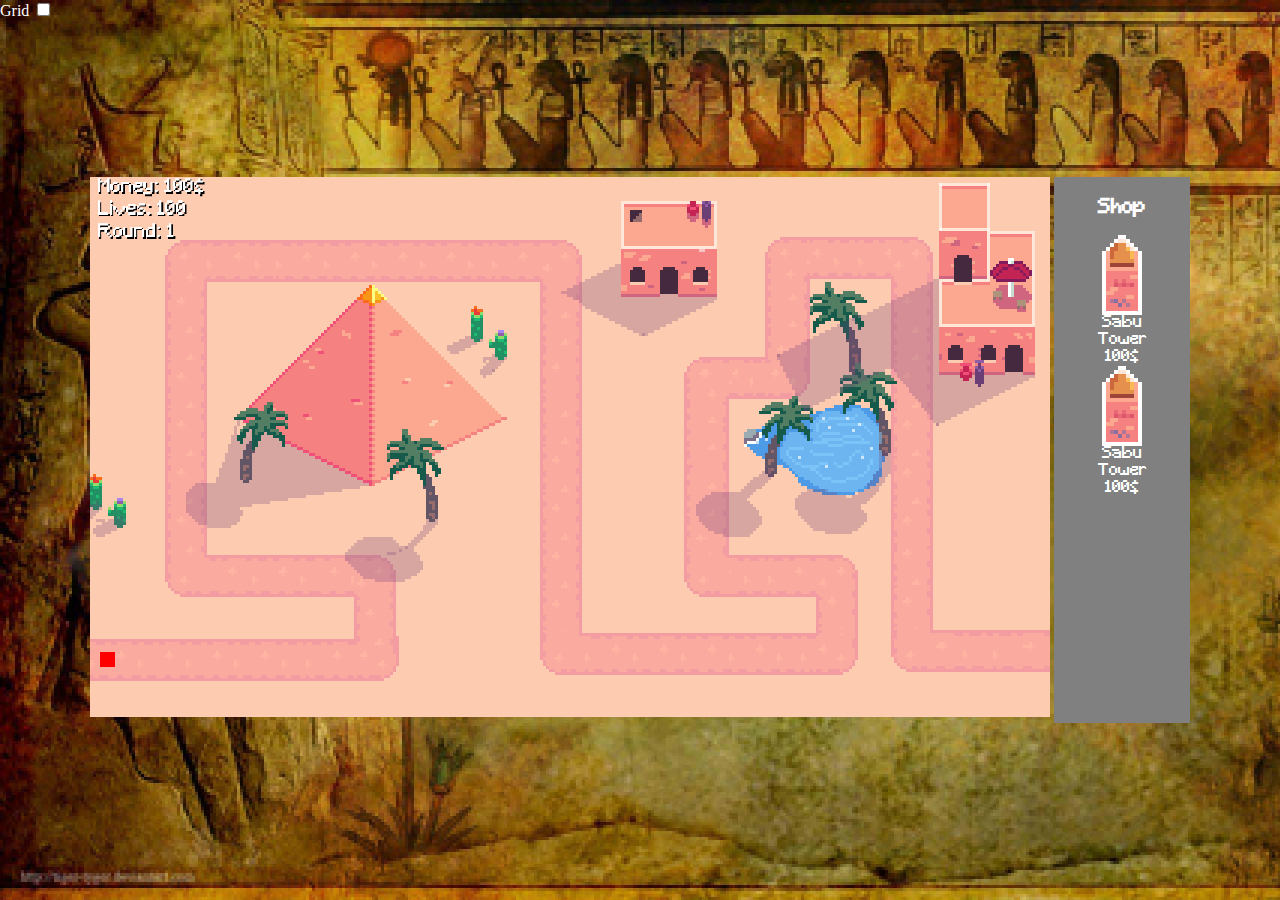
==== Towerdefense.html @ c80c2c04 "Modular GameSystem" ====
<!DOCTYPE html>
<html lang="en">
<head>
    <meta charset="UTF-8">
    <meta name="viewport" content="width=device-width, initial-scale=1.0">
    <title>Tower Defence Prototype</title>
    <link rel="stylesheet" href="src/css/style.css">
    <script src="src/js/towerdefencs/blockedCodes.js"></script>
    <script src="src/js/towerdefencs/classes/enimes.js"></script>
    <script src="src/js/towerdefencs/classes/projectile.js"></script>
    <script src="src/js/towerdefencs/events.js"></script>

</head>
<body>

<div id="GameBox">
    <canvas id="myCanvas" width="1280" height="720"></canvas> <!-- Tower Defence -->
    <div id="Shop">
        <h2> Shop</h2>
    </div>
</div>
<label>
    Grid
    <input type="checkbox" id="gridToggle">
</label>
<p id="GridCords"></p>
<p id="debugOutput"></p>
<script src="src/js/towerdefencs/towerdefence.js"></script>
<script src="src/js/GameManager.js"></script>
</body>
</html>
---- src/css/style.css ----
@font-face {
    font-family: "PixelFont";
    src: url("./../../Minecraft.ttf") format("truetype");

}

body, html {
    margin: 0;
    padding: 0;
    overflow: hidden; /* Prevent scrolling */
    height: 100%;
    background-image: url("/src/img/bg_egypt01.jpg");
    background-size: cover;
    color: white;

}

#GameBox {
    position: absolute;
    top: 50%;
    left: 50%;
    transform: translate(-50%, -50%);
    width: 1100px;
}
#Shop{
    display: inline-block;
    width: 130px;
    background-color: grey;
    height: 540px;
    float: right;
    font-family: "PixelFont", serif;
    padding: 3px;
}
#Shop h2{
    text-align: center;
    width: 100%;
    font-size: 20px;
    user-select: none;

}
#Shop img{
    display: block;
    margin: 0 auto;
    -webkit-user-drag: none;
    -khtml-user-drag: none;
    -moz-user-drag: none;
    -o-user-drag: none;
    user-drag: none;
}
.TowerName {
    width: 50%;
    margin: 0 auto;
    text-align: center;
    user-select: none;
}
.TowerPrice {
    width: 50%;
    margin: 0 auto;
    text-align: center;
    user-select: none;
}

canvas {
    display: inline-block;
    image-rendering: pixelated;                 /* Awesome future-browsers       */
    -ms-interpolation-mode: nearest-neighbor;   /* IE                            */
    width: 960px;
    height: 540px;
}
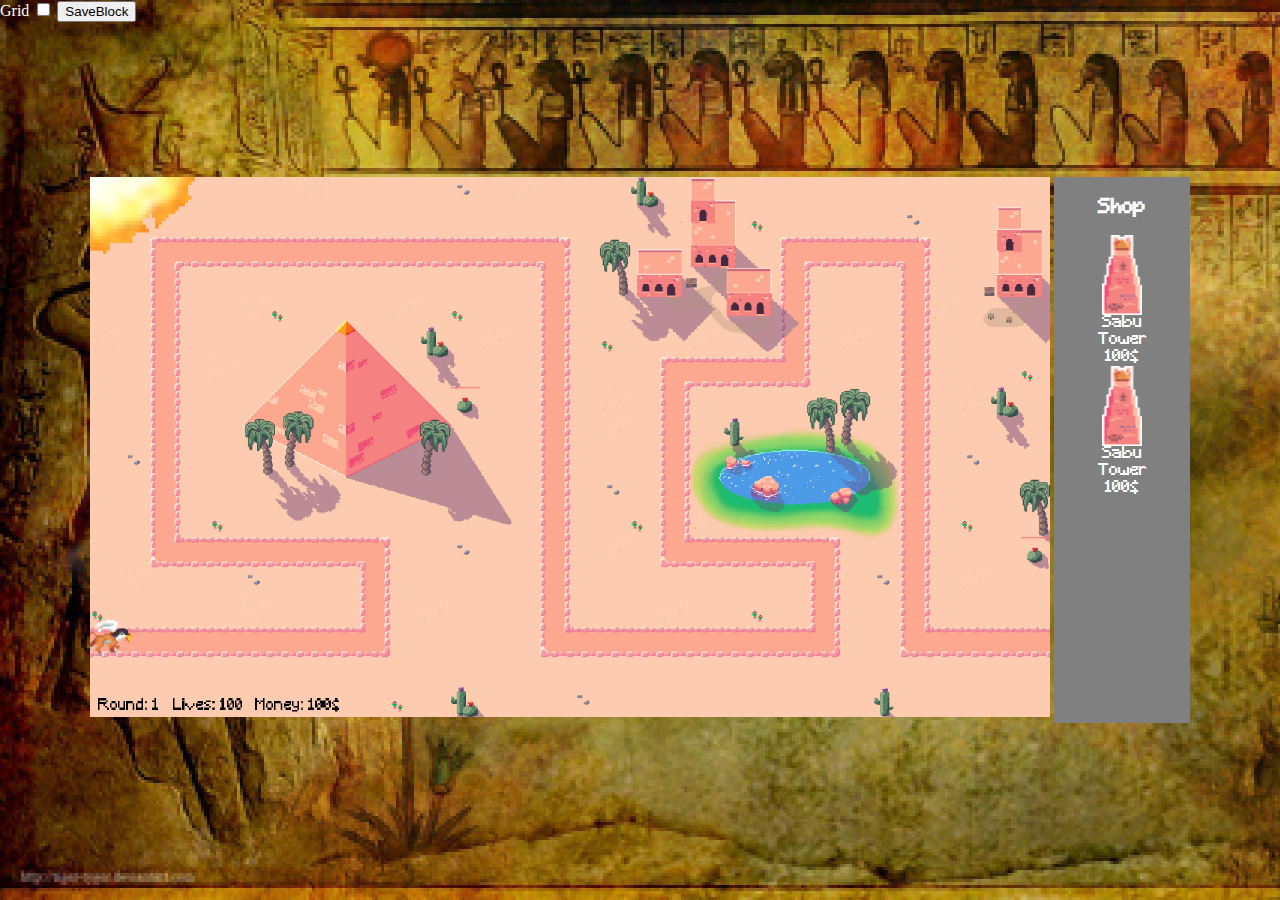
==== commit a1f42b45: "A lot of stuff" ====
--- a/Towerdefense.html
+++ b/Towerdefense.html
@@ -3,11 +3,13 @@
 <head>
     <meta charset="UTF-8">
     <meta name="viewport" content="width=device-width, initial-scale=1.0">
-    <title>Tower Defence Prototype</title>
+    <title>Project Odyssey</title>
     <link rel="stylesheet" href="src/css/style.css">
     <script src="src/js/towerdefencs/blockedCodes.js"></script>
     <script src="src/js/towerdefencs/classes/enimes.js"></script>
     <script src="src/js/towerdefencs/classes/projectile.js"></script>
+    <script src="src/js/JumpAndRun/JumpAndRunEngine.js"></script>
+    <script src="src/js/JumpAndRun/Enemies.js"></script>
     <script src="src/js/towerdefencs/events.js"></script>
 
 </head>
@@ -23,6 +25,7 @@
     Grid
     <input type="checkbox" id="gridToggle">
 </label>
+<button onclick=' new function (){ blockCords.forEach((blockcord) => { debugText.innerHTML += "new transform(" + blockcord.x + "," + blockcord.y + "), ";})}'>SaveBlock</button>
 <p id="GridCords"></p>
 <p id="debugOutput"></p>
 <script src="src/js/towerdefencs/towerdefence.js"></script>
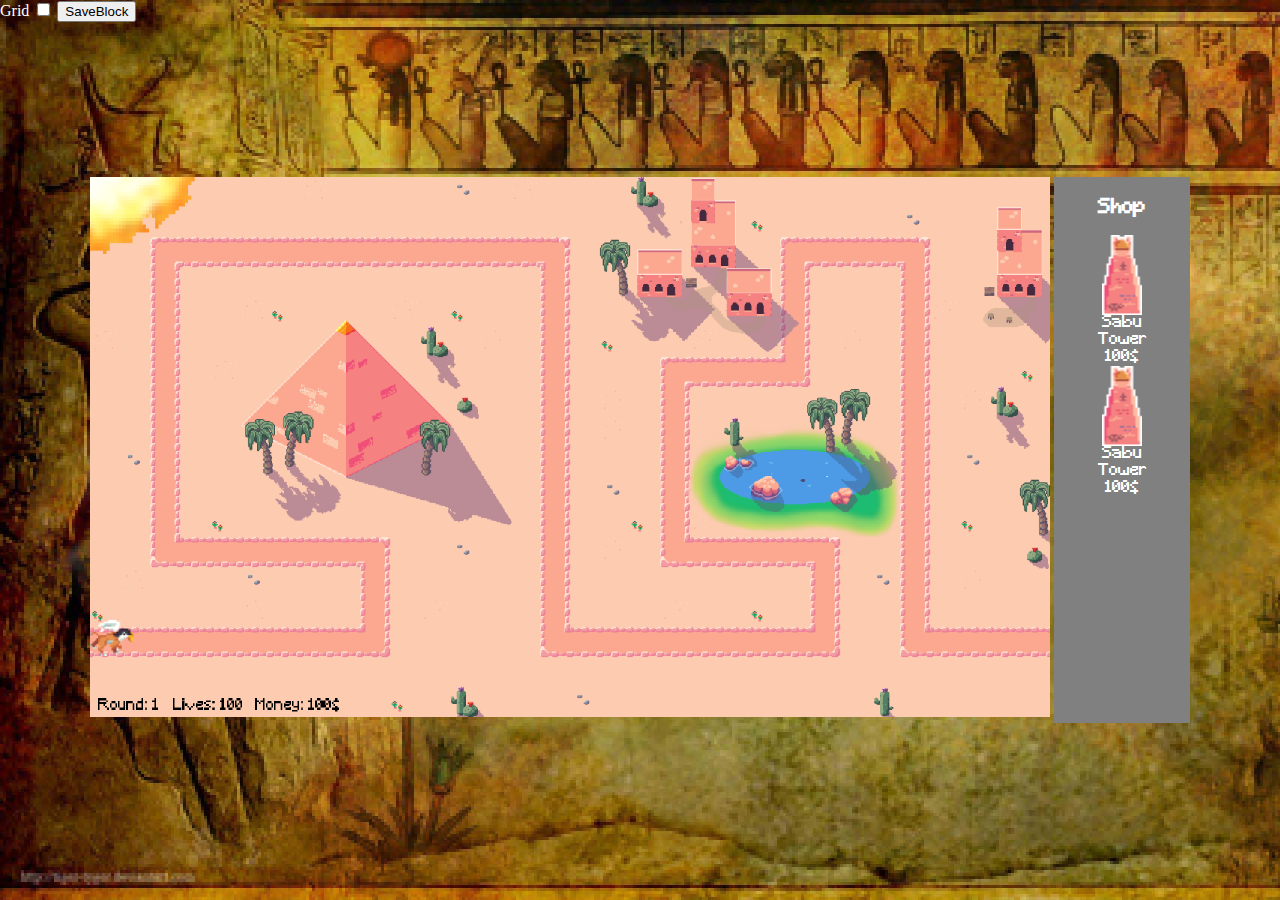
==== commit 04820d07: "Main Menu Animation and stuff" ====
--- a/Towerdefense.html
+++ b/Towerdefense.html
@@ -21,13 +21,19 @@
         <h2> Shop</h2>
     </div>
 </div>
-<label>
-    Grid
-    <input type="checkbox" id="gridToggle">
-</label>
-<button onclick=' new function (){ blockCords.forEach((blockcord) => { debugText.innerHTML += "new transform(" + blockcord.x + "," + blockcord.y + "), ";})}'>SaveBlock</button>
-<p id="GridCords"></p>
-<p id="debugOutput"></p>
+<div id="debugText">
+    <label>
+        Grid
+        <input type="checkbox" id="gridToggle">
+    </label>
+    <button onclick=' new function (){ blockCords.forEach((blockcord) => { debugText.innerHTML += "new transform(" + blockcord.x + "," + blockcord.y + "), ";})}'>SaveBlock</button>
+    <p id="GridCords"></p>
+    <p id="debugOutput"></p>
+</div>
+<div id="CreditBox">
+    Sound Effect from <a href="https://pixabay.com/?utm_source=link-attribution&utm_medium=referral&utm_campaign=music&utm_content=100277">Pixabay</a>
+</div>
+
 <script src="src/js/towerdefencs/towerdefence.js"></script>
 <script src="src/js/GameManager.js"></script>
 </body>
--- a/src/css/style.css
+++ b/src/css/style.css
@@ -21,6 +21,14 @@
     left: 50%;
     transform: translate(-50%, -50%);
     width: 1100px;
+}
+
+#CreditBox {
+    position: absolute;
+    bottom: 0;
+    right: 0;
+    font-family: "PixelFont", serif;
+    font-size: 10px;
 }
 #Shop{
     display: inline-block;
@@ -66,4 +74,7 @@
     -ms-interpolation-mode: nearest-neighbor;   /* IE                            */
     width: 960px;
     height: 540px;
+}
+#CreditBox{
+    display: none;
 }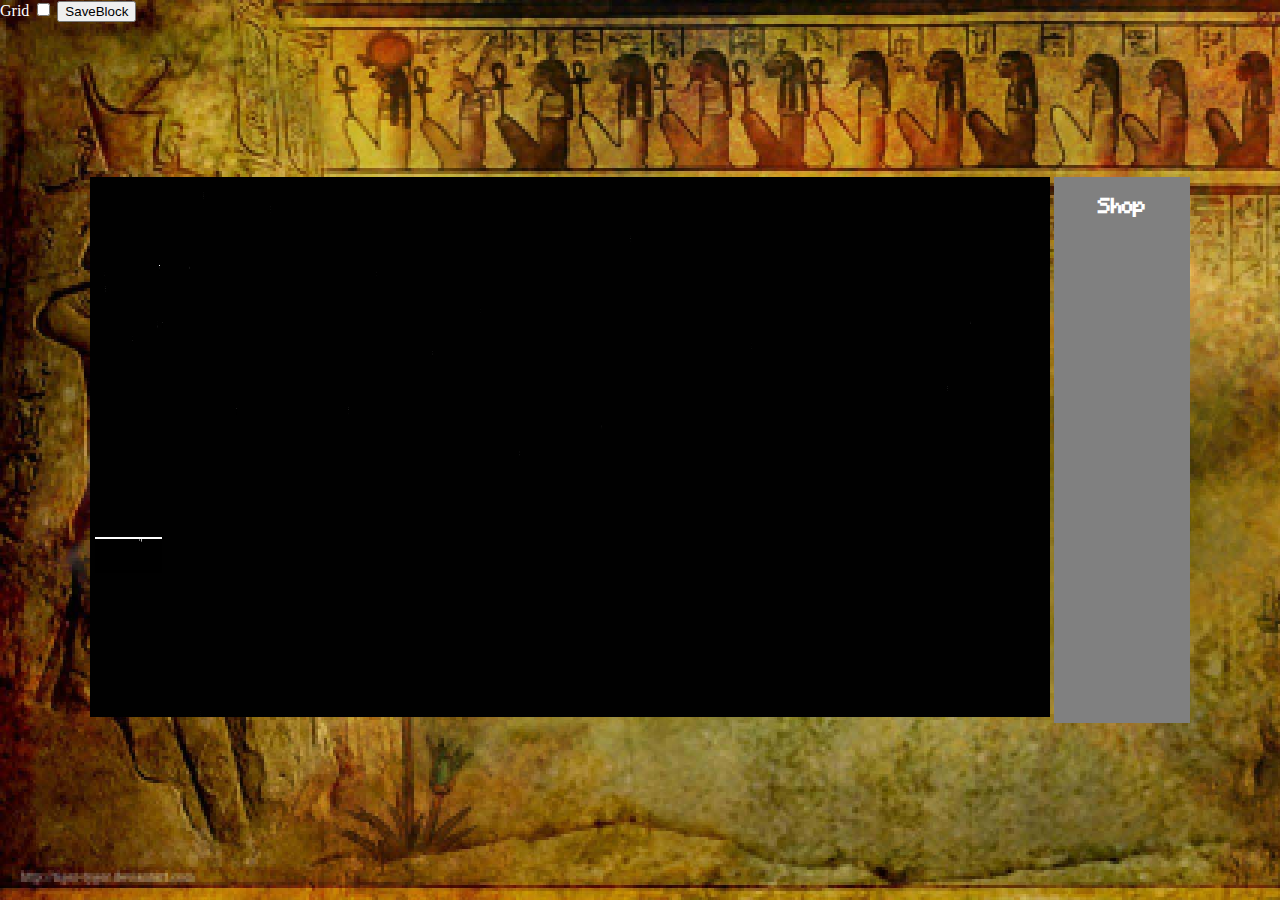
==== commit aeea5715: "Made Jump and Run Modular" ====
--- a/Towerdefense.html
+++ b/Towerdefense.html
@@ -5,12 +5,15 @@
     <meta name="viewport" content="width=device-width, initial-scale=1.0">
     <title>Project Odyssey</title>
     <link rel="stylesheet" href="src/css/style.css">
-    <script src="src/js/towerdefencs/blockedCodes.js"></script>
-    <script src="src/js/towerdefencs/classes/enimes.js"></script>
-    <script src="src/js/towerdefencs/classes/projectile.js"></script>
+    <script src="src/js/towerDefence/blockedCodes.js"></script>
+    <script src="src/js/towerDefence/classes/enimes.js"></script>
+    <script src="src/js/towerDefence/classes/projectile.js"></script>
     <script src="src/js/JumpAndRun/JumpAndRunEngine.js"></script>
     <script src="src/js/JumpAndRun/Enemies.js"></script>
-    <script src="src/js/towerdefencs/events.js"></script>
+    <script src="src/js/JumpAndRun/Player.js"></script>
+    <script src="src/js/JumpAndRun/Level.js"></script>
+    <script src="src/js/JumpAndRun/Game.js"></script>
+    <script src="src/js/towerDefence/events.js"></script>
 
 </head>
 <body>
@@ -34,7 +37,7 @@
     Sound Effect from <a href="https://pixabay.com/?utm_source=link-attribution&utm_medium=referral&utm_campaign=music&utm_content=100277">Pixabay</a>
 </div>
 
-<script src="src/js/towerdefencs/towerdefence.js"></script>
+<script src="src/js/towerDefence/towerdefence.js"></script>
 <script src="src/js/GameManager.js"></script>
 </body>
 </html>
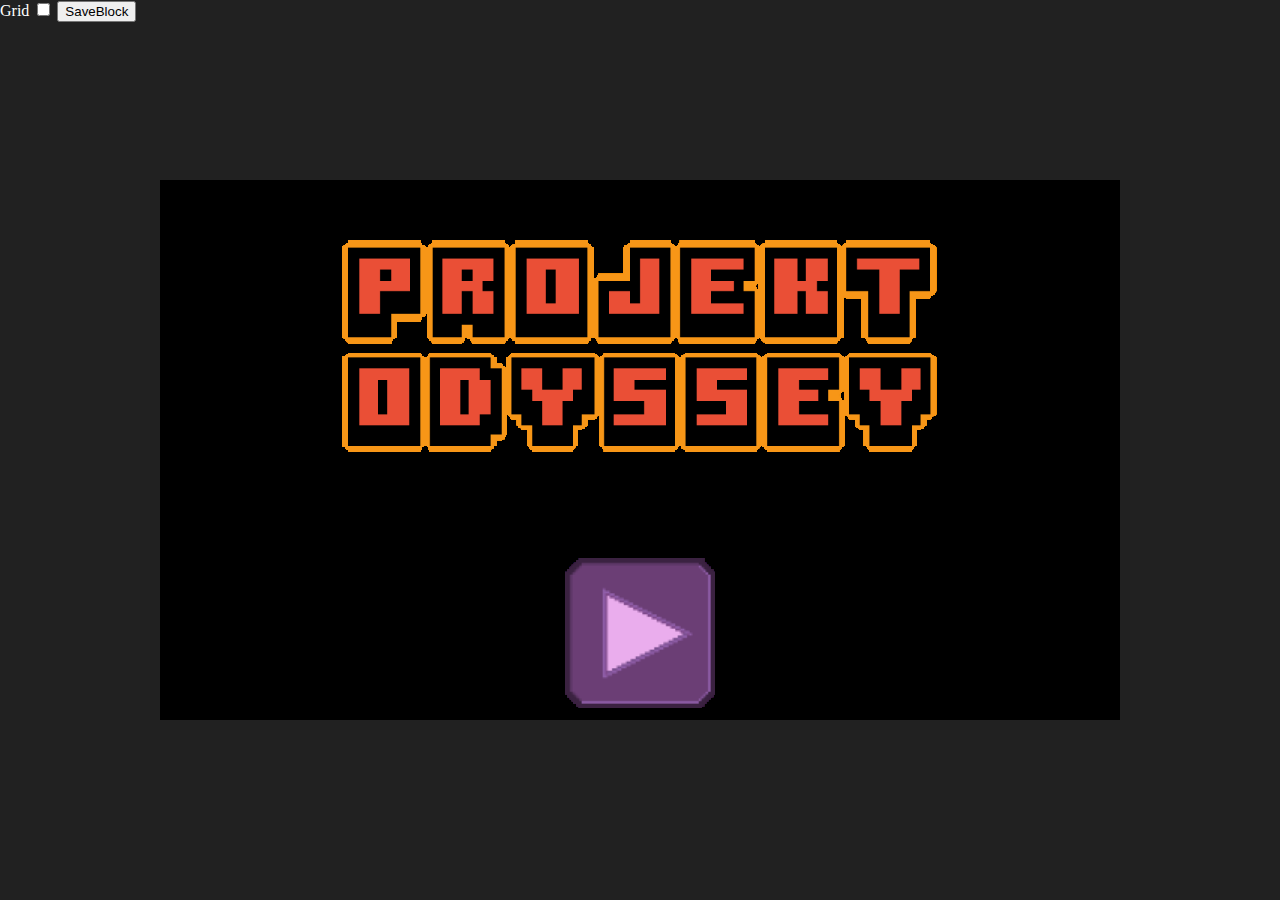
==== commit c2ac45e0: "Level Selector" ====
--- a/Towerdefense.html
+++ b/Towerdefense.html
@@ -8,7 +8,6 @@
     <script src="src/js/towerDefence/blockedCodes.js"></script>
     <script src="src/js/towerDefence/classes/enimes.js"></script>
     <script src="src/js/towerDefence/classes/projectile.js"></script>
-    <script src="src/js/JumpAndRun/JumpAndRunEngine.js"></script>
     <script src="src/js/JumpAndRun/Enemies.js"></script>
     <script src="src/js/JumpAndRun/Player.js"></script>
     <script src="src/js/JumpAndRun/Level.js"></script>
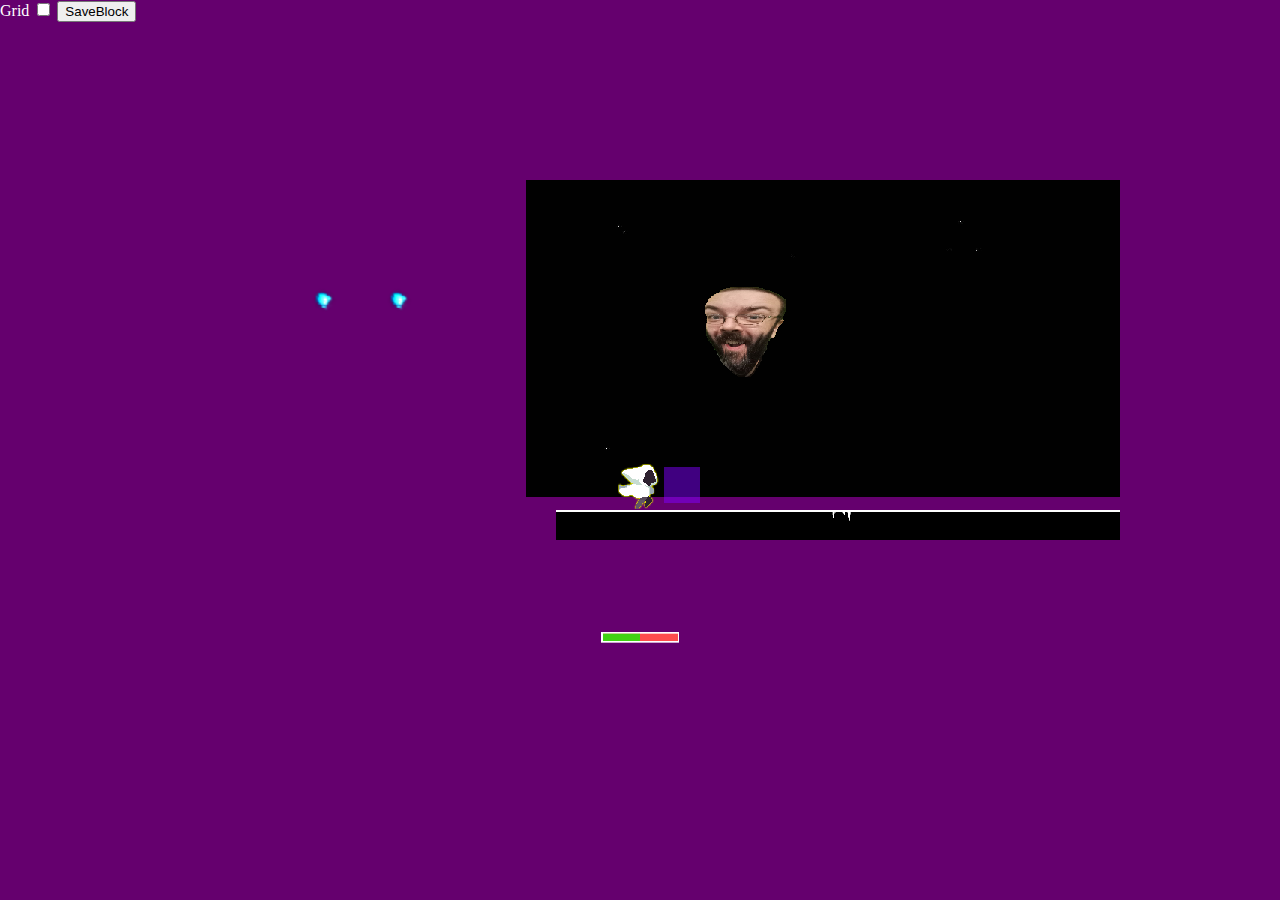
==== commit ecae51e0: "Errors included! Have a nice day! botched all over... -.- 2024-03-19, nt" ====
--- a/Towerdefense.html
+++ b/Towerdefense.html
@@ -8,7 +8,8 @@
     <script src="src/js/towerDefence/blockedCodes.js"></script>
     <script src="src/js/towerDefence/classes/enimes.js"></script>
     <script src="src/js/towerDefence/classes/projectile.js"></script>
-    <script src="src/js/JumpAndRun/Enemies.js"></script>
+    <script src="src/js/JumpAndRun/Entity.js"></script>
+    <script src="src/js/JumpAndRun/DB.js"></script>
     <script src="src/js/JumpAndRun/Player.js"></script>
     <script src="src/js/JumpAndRun/Level.js"></script>
     <script src="src/js/JumpAndRun/Game.js"></script>
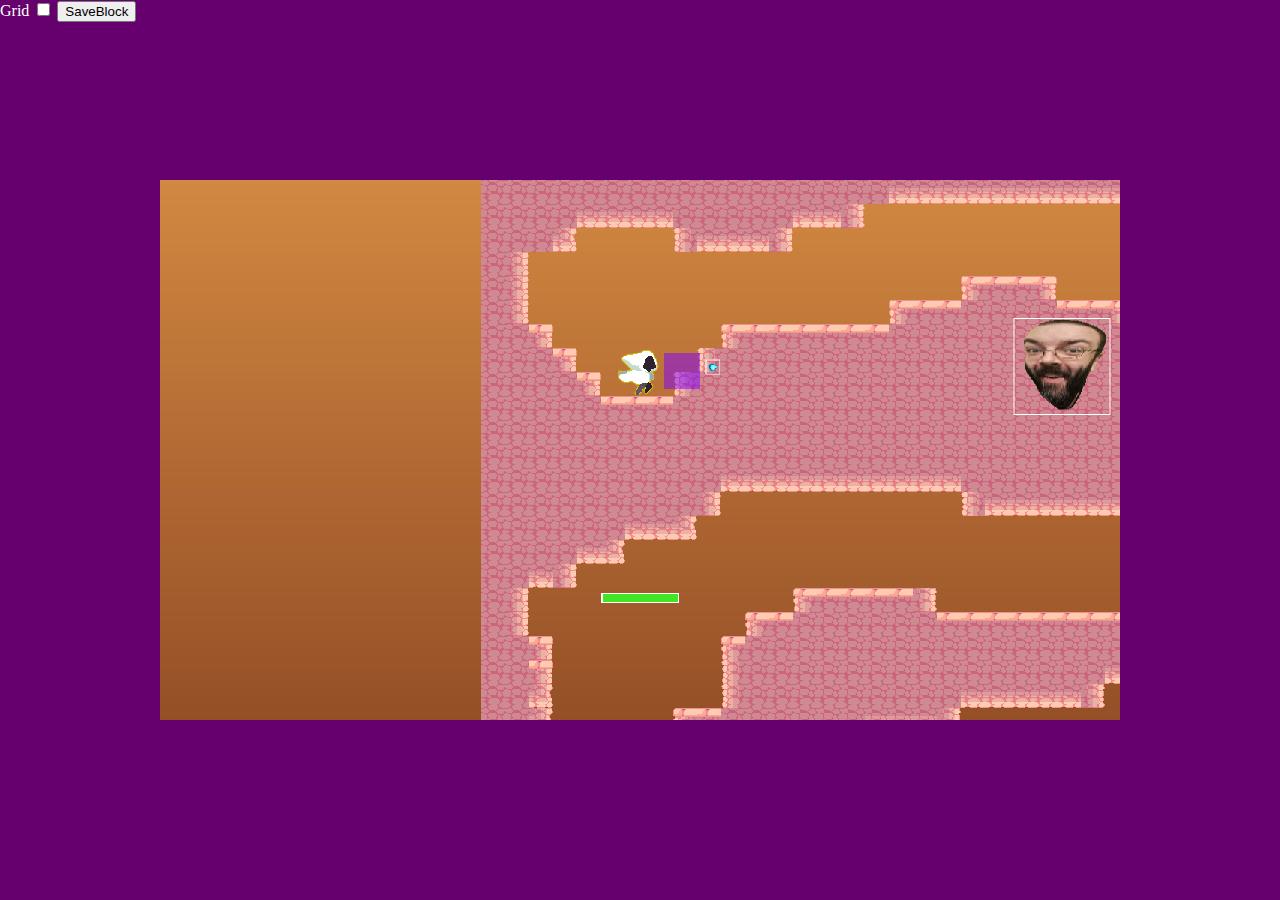
==== commit 381faf6f: "2024-03-19 - Letzter Tag vor Abgabe, Nacht durchmachen? ^.^ nt" ====
--- a/Towerdefense.html
+++ b/Towerdefense.html
@@ -10,8 +10,8 @@
     <script src="src/js/towerDefence/classes/projectile.js"></script>
     <script src="src/js/JumpAndRun/Entity.js"></script>
     <script src="src/js/JumpAndRun/DB.js"></script>
+    <script src="src/js/JumpAndRun/Level.js"></script>
     <script src="src/js/JumpAndRun/Player.js"></script>
-    <script src="src/js/JumpAndRun/Level.js"></script>
     <script src="src/js/JumpAndRun/Game.js"></script>
     <script src="src/js/towerDefence/events.js"></script>
 
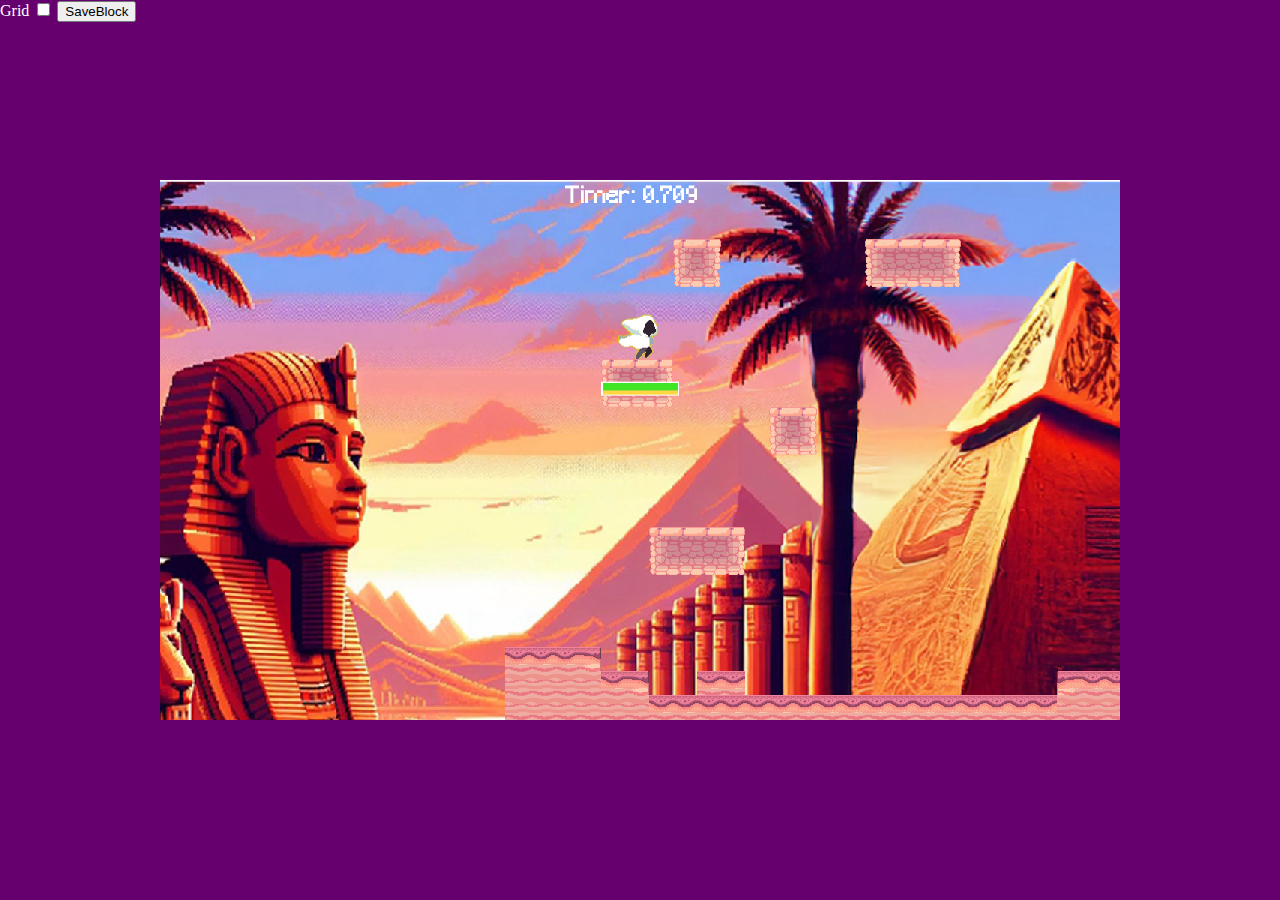
==== commit 0eefbe45: "Update Timer and rework TD" ====
--- a/Towerdefense.html
+++ b/Towerdefense.html
@@ -8,12 +8,17 @@
     <script src="src/js/towerDefence/blockedCodes.js"></script>
     <script src="src/js/towerDefence/classes/enimes.js"></script>
     <script src="src/js/towerDefence/classes/projectile.js"></script>
+    <script src="src/js/towerDefence/classes/ShopTower.js"></script>
+    <script src="src/js/towerDefence/classes/tower.js"></script>
+    <script src="src/js/towerDefence/classes/Round.js"></script>
+    <script src="src/js/towerDefence/data/Levels.js"></script>
     <script src="src/js/JumpAndRun/Entity.js"></script>
     <script src="src/js/JumpAndRun/DB.js"></script>
     <script src="src/js/JumpAndRun/Level.js"></script>
     <script src="src/js/JumpAndRun/Player.js"></script>
     <script src="src/js/JumpAndRun/Game.js"></script>
     <script src="src/js/towerDefence/events.js"></script>
+    <script src="src/js/CookieManager.js"></script>
 
 </head>
 <body>
@@ -33,9 +38,6 @@
     <p id="GridCords"></p>
     <p id="debugOutput"></p>
 </div>
-<div id="CreditBox">
-    Sound Effect from <a href="https://pixabay.com/?utm_source=link-attribution&utm_medium=referral&utm_campaign=music&utm_content=100277">Pixabay</a>
-</div>
 
 <script src="src/js/towerDefence/towerdefence.js"></script>
 <script src="src/js/GameManager.js"></script>
--- a/src/css/style.css
+++ b/src/css/style.css
@@ -9,7 +9,7 @@
     padding: 0;
     overflow: hidden; /* Prevent scrolling */
     height: 100%;
-    background-image: url("/src/img/bg_egypt01.jpg");
+    background-image: url("/src/img/TD/bg_egypt01.jpg");
     background-size: cover;
     color: white;
 
